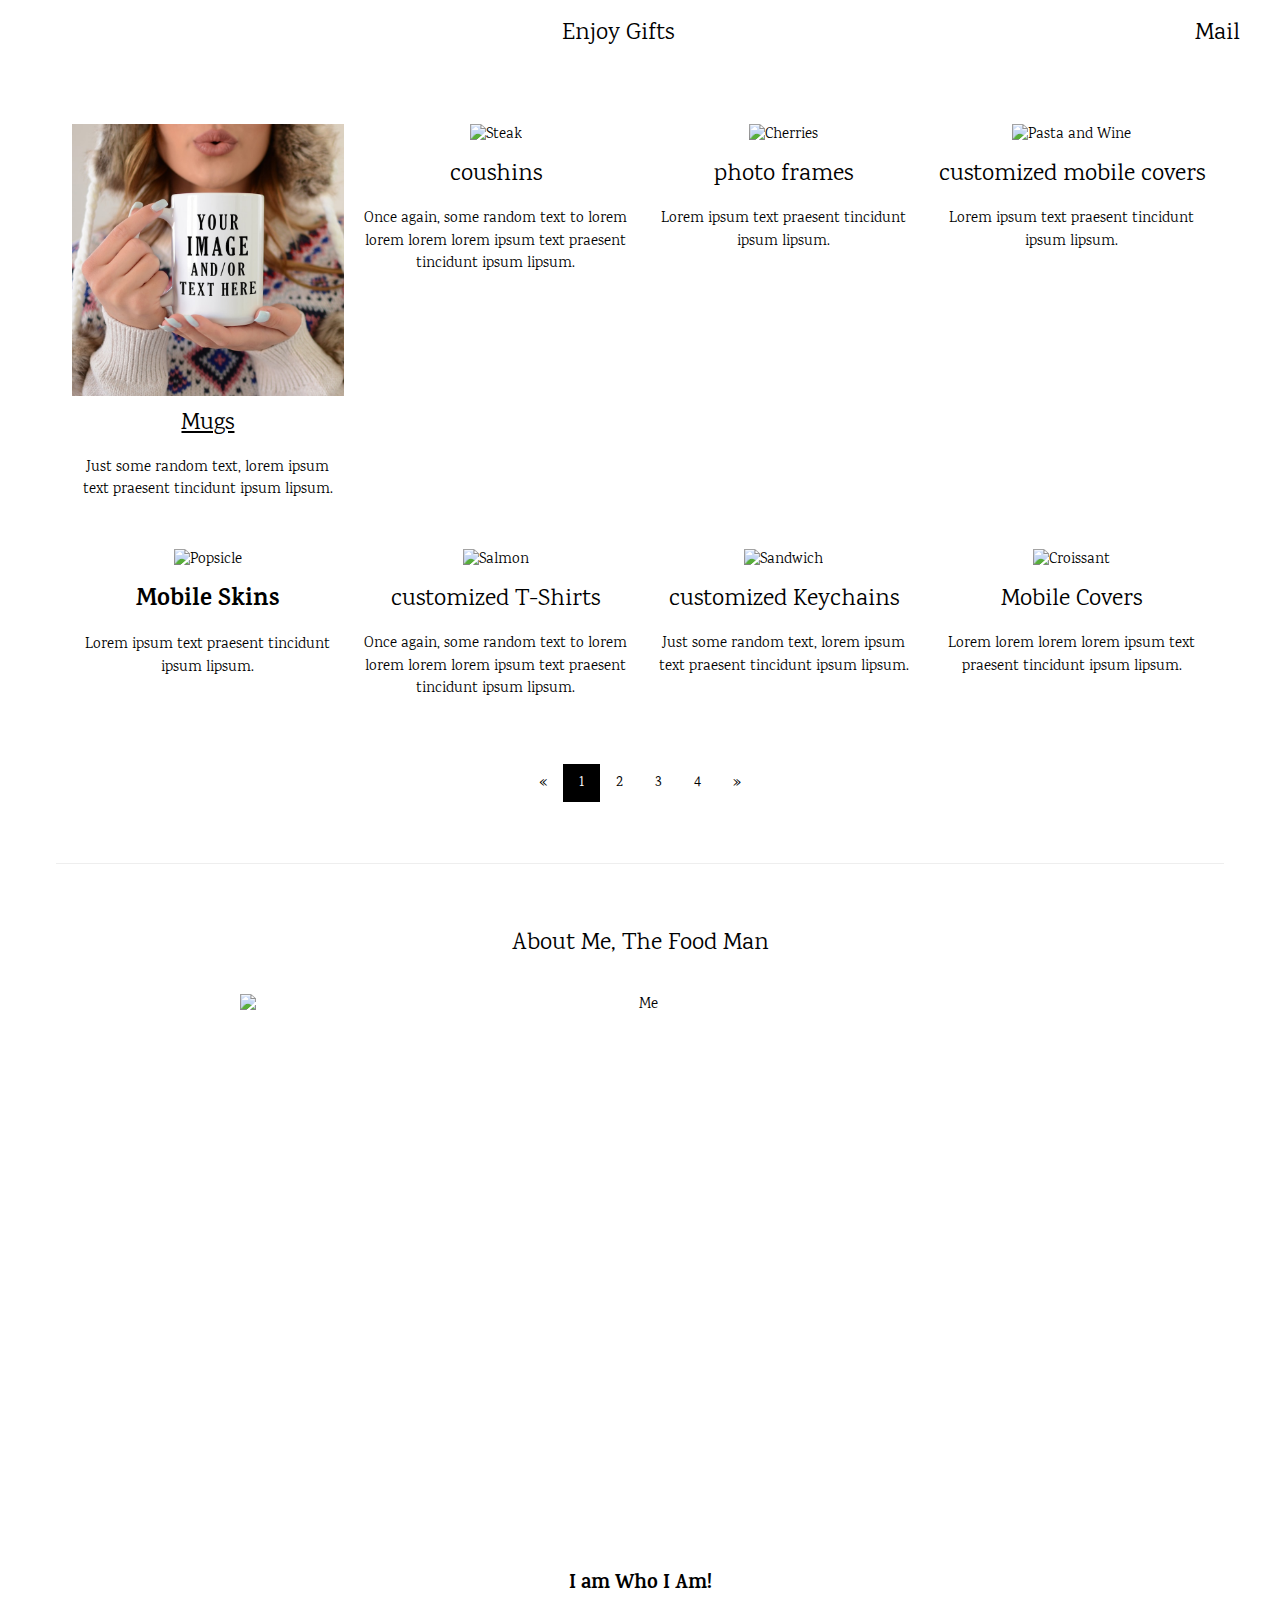
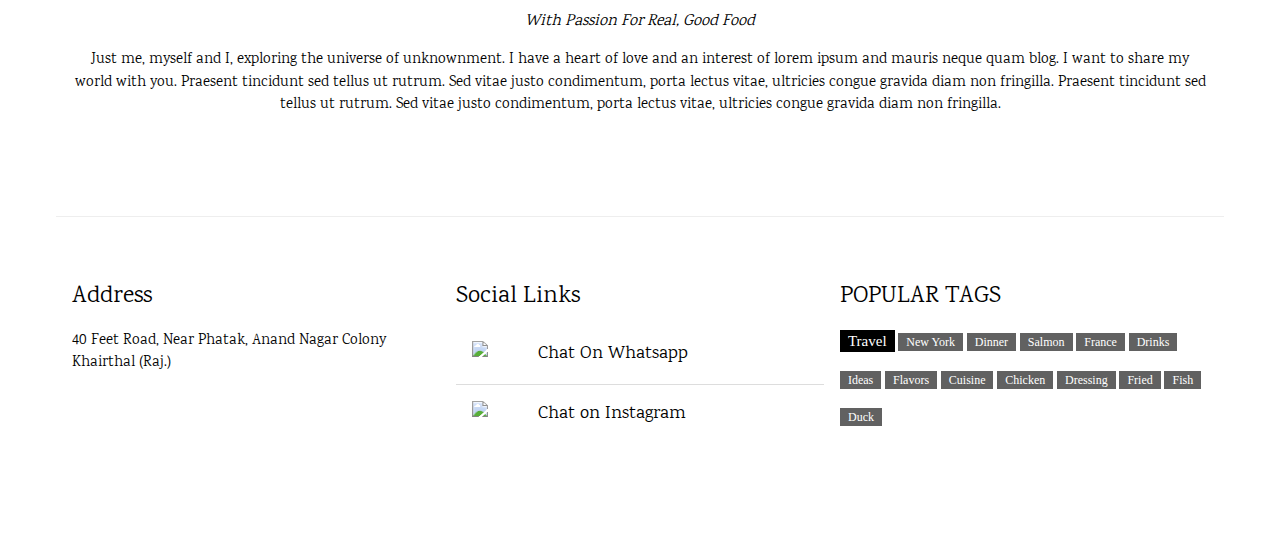
==== index.html @ 49693f20 "Add files via upload" ====
<!DOCTYPE html>
<html>
<head>
<title>W3.CSS Template</title>
<meta charset="UTF-8">
<meta name="viewport" content="width=device-width, initial-scale=1">
<link rel="stylesheet" href="https://www.w3schools.com/w3css/4/w3.css">
<link rel="stylesheet" href="https://fonts.googleapis.com/css?family=Karma">
<style>
body,h1,h2,h3,h4,h5,h6 {font-family: "Karma", sans-serif}
.w3-bar-block .w3-bar-item {padding:20px}
</style>
</head>
<body>
 

  

<!-- Top menu -->
<div class="w3-top">
  <div class="w3-white w3-xlarge" style="max-width:1200px;margin:auto">
    
    <div class="w3-right w3-padding-16">Mail</div>
    <div class="w3-center w3-padding-16">Enjoy Gifts</div>
  </div>
</div>
  
<!-- !PAGE CONTENT! -->
<div class="w3-main w3-content w3-padding" style="max-width:1200px;margin-top:100px">

  <!-- First Photo Grid-->
  <div class="w3-row-padding w3-padding-16 w3-center" id="food">
    <div class="w3-quarter">
      <img src="images/mugs.jpg" alt="Sandwich" style="width:100%">
      <a href="mugs.html"><h3>Mugs</h3></a>
      <p>Just some random text, lorem ipsum text praesent tincidunt ipsum lipsum.</p>
    </div>

    <div class="w3-quarter">
      <img src="https://th.bing.com/th/id/OIP.R3xfTSM1gsur1kCTOHmBCQHaHa?pid=ImgDet&rs=1" alt="Steak" style="width:100%">
      <h3>coushins</h3>
      <p>Once again, some random text to lorem lorem lorem lorem ipsum text praesent tincidunt ipsum lipsum.</p>
    </div>

    <div class="w3-quarter">
      <img src="https://www.yourprint.in/wp-content/uploads/2020/02/Outer_frame-1.jpg" alt="Cherries" style="width:100%">
      <h3>photo frames</h3>
      <p>Lorem ipsum text praesent tincidunt ipsum lipsum.</p>
     
    </div>

    <div class="w3-quarter">
      <img src="https://th.bing.com/th/id/R.eb24a495f933b31741fbdcdda2bbf577?rik=1jDiXSdTU5iBuw&riu=http%3a%2f%2ffriendsprintart.in%2fassets%2fimages%2fproduct%2fcustom-mobile-cover_0.jpg&ehk=94FnOpjl4LTyTYEZiIiGHknenc6qB6mzD3rZr90y77Q%3d&risl=&pid=ImgRaw&r=0" alt="Pasta and Wine" style="width:100%">
      <h3>customized mobile covers</h3>
      <p>Lorem ipsum text praesent tincidunt ipsum lipsum.</p>
    </div>

  </div>
  
  <!-- Second Photo Grid-->
  <div class="w3-row-padding w3-padding-16 w3-center">
    <div class="w3-quarter">
      <img src="https://www.theelocalstore.com/wp-content/uploads/2021/01/12-2048x2048.jpg" alt="Popsicle" style="width:100%">
      <h3><b>Mobile Skins</b></h3>
      <p>Lorem ipsum text praesent tincidunt ipsum lipsum.</p>
    </div>

    <div class="w3-quarter">
      <img src="https://th.bing.com/th/id/OIP.wzbNHN5yARSetHjk8KFMwgHaHa?pid=ImgDet&rs=1" alt="Salmon" style="width:100%">
      <h3>customized T-Shirts</h3>
      <p>Once again, some random text to lorem lorem lorem lorem ipsum text praesent tincidunt ipsum lipsum.</p>
    </div>


    <div class="w3-quarter">
      <img src="https://5.imimg.com/data5/YS/DK/MY-3525275/vhbkr-500x500.jpg" alt="Sandwich" style="width:100%">
      <h3>customized Keychains</h3>
      <p>Just some random text, lorem ipsum text praesent tincidunt ipsum lipsum.</p>
    </div>

    <div class="w3-quarter">
      <img src="" alt="Croissant" style="width:100%">
      <h3>Mobile Covers</h3>
      <p>Lorem lorem lorem lorem ipsum text praesent tincidunt ipsum lipsum.</p>
    </div>
  </div>

  <!-- Pagination -->
  <div class="w3-center w3-padding-32">
    <div class="w3-bar">
      <a href="#" class="w3-bar-item w3-button w3-hover-black">«</a>
      <a href="#" class="w3-bar-item w3-black w3-button">1</a>
      <a href="#" class="w3-bar-item w3-button w3-hover-black">2</a>
      <a href="#" class="w3-bar-item w3-button w3-hover-black">3</a>
      <a href="#" class="w3-bar-item w3-button w3-hover-black">4</a>
      <a href="#" class="w3-bar-item w3-button w3-hover-black">»</a>
    </div>
  </div>
  
  <hr id="about">

  <!-- About Section -->
  <div class="w3-container w3-padding-32 w3-center">  
    <h3>About Me, The Food Man</h3><br>
    <img src="https://th.bing.com/th/id/OIP.i91661ED6z51Sas0tbzaagHaE8?pid=ImgDet&rs=1" alt="Me" class="w3-image" style="display:block;margin:auto" width="800" height="533">
    <div class="w3-padding-32">
      <h4><b>I am Who I Am!</b></h4>
      <h6><i>With Passion For Real, Good Food</i></h6>
      <p>Just me, myself and I, exploring the universe of unknownment. I have a heart of love and an interest of lorem ipsum and mauris neque quam blog. I want to share my world with you. Praesent tincidunt sed tellus ut rutrum. Sed vitae justo condimentum, porta lectus vitae, ultricies congue gravida diam non fringilla. Praesent tincidunt sed tellus ut rutrum. Sed vitae justo condimentum, porta lectus vitae, ultricies congue gravida diam non fringilla.</p>
    </div>
  </div>
  <hr>
  
  <!-- Footer -->
  <footer class="w3-row-padding w3-padding-32">
    <div class="w3-third">
      <h3>Address</h3>
      <p>40 Feet Road, Near Phatak, Anand Nagar Colony Khairthal (Raj.) </p>

      <iframe height="100px" width="370px" src="https://www.google.com/maps/embed?pb=!1m18!1m12!1m3!1d3653782.4701065696!2d73.87811792459928!3d26.57965956694138!2m3!1f0!2f0!3f0!3m2!1i1024!2i768!4f13.1!3m3!1m2!1s0x396db6c02325aeeb%3A0x5397f1212a30f3b3!2sLucky%20Collections!5e0!3m2!1sen!2sin!4v1698584481435!5m2!1sen!2sin" width="600" height="450" style="border:0;" allowfullscreen="" loading="lazy" referrerpolicy="no-referrer-when-downgrade"></iframe>      
    </div>
  
    <div class="w3-third">
      <h3>Social Links</h3>
      <ul class="w3-ul w3-hoverable">
        <li class="w3-padding-16">
          <img src="https://th.bing.com/th/id/OIP.C7zNDr2ScrV2S3AFJY60eAHaHa?pid=ImgDet&rs=1" class="w3-left w3-margin-right" style="width:50px">
          <span mar class="w3-large">Chat On Whatsapp</span><br>
          
        </li>
        <li class="w3-padding-16 sociallinks">
          <img src="https://th.bing.com/th/id/OIP.jmue6n2QHBLdW5Mwa1cl8QHaHa?pid=ImgDet&rs=1" class="w3-left w3-margin-right sociallinks" style="width:50px">
          <span class="w3-large sociallinks">Chat on Instagram</span><br>
          
        </li> 
      </ul>
    </div>

    <div class="w3-third w3-serif">
      <h3>POPULAR TAGS</h3>
      <p>
        <span class="w3-tag w3-black w3-margin-bottom">Travel</span> <span class="w3-tag w3-dark-grey w3-small w3-margin-bottom">New York</span> <span class="w3-tag w3-dark-grey w3-small w3-margin-bottom">Dinner</span>
        <span class="w3-tag w3-dark-grey w3-small w3-margin-bottom">Salmon</span> <span class="w3-tag w3-dark-grey w3-small w3-margin-bottom">France</span> <span class="w3-tag w3-dark-grey w3-small w3-margin-bottom">Drinks</span>
        <span class="w3-tag w3-dark-grey w3-small w3-margin-bottom">Ideas</span> <span class="w3-tag w3-dark-grey w3-small w3-margin-bottom">Flavors</span> <span class="w3-tag w3-dark-grey w3-small w3-margin-bottom">Cuisine</span>
        <span class="w3-tag w3-dark-grey w3-small w3-margin-bottom">Chicken</span> <span class="w3-tag w3-dark-grey w3-small w3-margin-bottom">Dressing</span> <span class="w3-tag w3-dark-grey w3-small w3-margin-bottom">Fried</span>
        <span class="w3-tag w3-dark-grey w3-small w3-margin-bottom">Fish</span> <span class="w3-tag w3-dark-grey w3-small w3-margin-bottom">Duck</span>
      </p>
    </div>
  </footer>

<!-- End page content -->
</div>

<script>
// Script to open and close sidebar
function w3_open() {
  document.getElementById("mySidebar").style.display = "block";
}
 
function w3_close() {
  document.getElementById("mySidebar").style.display = "none";
}
</script>

</body>
</html>
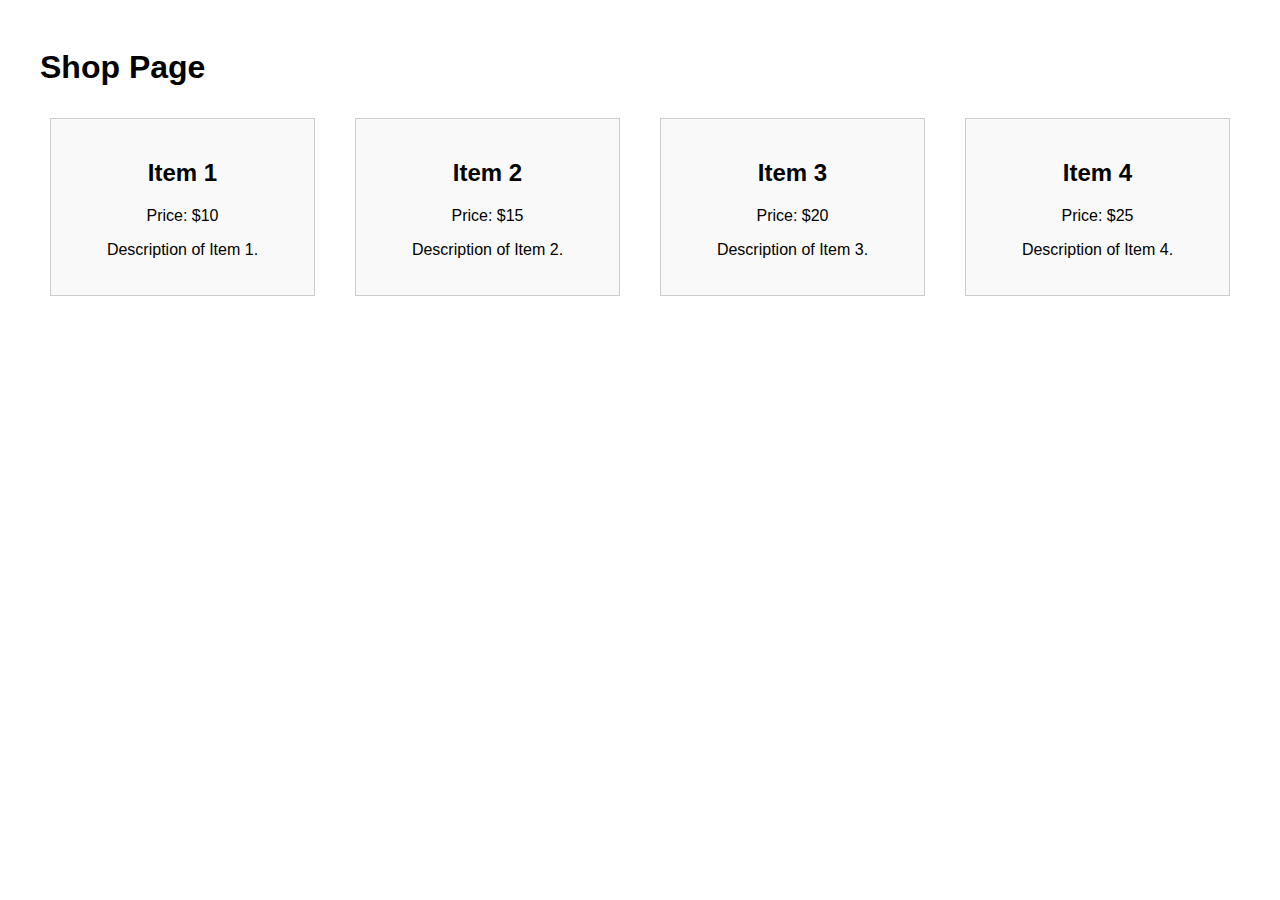
==== commit b39cb2c8: "Update index.html" ====
--- a/index.html
+++ b/index.html
@@ -1,166 +1,85 @@
 <!DOCTYPE html>
-<html>
+<html lang="en">
 <head>
-<title>W3.CSS Template</title>
-<meta charset="UTF-8">
-<meta name="viewport" content="width=device-width, initial-scale=1">
-<link rel="stylesheet" href="https://www.w3schools.com/w3css/4/w3.css">
-<link rel="stylesheet" href="https://fonts.googleapis.com/css?family=Karma">
-<style>
-body,h1,h2,h3,h4,h5,h6 {font-family: "Karma", sans-serif}
-.w3-bar-block .w3-bar-item {padding:20px}
-</style>
+    <meta charset="UTF-8">
+    <meta name="viewport" content="width=device-width, initial-scale=1.0">
+    <title>Shop Page</title>
+    <style>
+        body {
+            font-family: Arial, sans-serif;
+        }
+        
+        .container {
+            max-width: 1200px;
+            margin: 0 auto;
+            padding: 20px;
+        }
+
+        .row {
+            display: flex;
+            flex-wrap: wrap;
+            margin: -10px; /* Add negative margin to counteract padding on columns */
+        }
+
+        .col {
+            flex: 1;
+            padding: 10px;
+            box-sizing: border-box;
+            text-align: center;
+        }
+
+        .item {
+            border: 1px solid #ccc;
+            padding: 20px;
+            margin: 10px;
+            background-color: #f9f9f9;
+        }
+
+        @media (max-width: 767px) {
+            /* On mobile screens, display 2 items in a single row */
+            .col {
+                flex-basis: 50%;
+            }
+        }
+    </style>
 </head>
 <body>
- 
-
-  
-
-<!-- Top menu -->
-<div class="w3-top">
-  <div class="w3-white w3-xlarge" style="max-width:1200px;margin:auto">
-    
-    <div class="w3-right w3-padding-16">Mail</div>
-    <div class="w3-center w3-padding-16">Enjoy Gifts</div>
-  </div>
-</div>
-  
-<!-- !PAGE CONTENT! -->
-<div class="w3-main w3-content w3-padding" style="max-width:1200px;margin-top:100px">
-
-  <!-- First Photo Grid-->
-  <div class="w3-row-padding w3-padding-16 w3-center" id="food">
-    <div class="w3-quarter">
-      <img src="images/mugs.jpg" alt="Sandwich" style="width:100%">
-      <a href="mugs.html"><h3>Mugs</h3></a>
-      <p>Just some random text, lorem ipsum text praesent tincidunt ipsum lipsum.</p>
+    <div class="container">
+        <h1>Shop Page</h1>
+        <div class="row">
+            <div class="col">
+                <div class="item">
+                    <!-- Item 1 content -->
+                    <h2>Item 1</h2>
+                    <p>Price: $10</p>
+                    <p>Description of Item 1.</p>
+                </div>
+            </div>
+            <div class="col">
+                <div class="item">
+                    <!-- Item 2 content -->
+                    <h2>Item 2</h2>
+                    <p>Price: $15</p>
+                    <p>Description of Item 2.</p>
+                </div>
+            </div>
+            <div class="col">
+                <div class="item">
+                    <!-- Item 3 content -->
+                    <h2>Item 3</h2>
+                    <p>Price: $20</p>
+                    <p>Description of Item 3.</p>
+                </div>
+            </div>
+            <div class="col">
+                <div class="item">
+                    <!-- Item 4 content -->
+                    <h2>Item 4</h2>
+                    <p>Price: $25</p>
+                    <p>Description of Item 4.</p>
+                </div>
+            </div>
+        </div>
     </div>
-
-    <div class="w3-quarter">
-      <img src="https://th.bing.com/th/id/OIP.R3xfTSM1gsur1kCTOHmBCQHaHa?pid=ImgDet&rs=1" alt="Steak" style="width:100%">
-      <h3>coushins</h3>
-      <p>Once again, some random text to lorem lorem lorem lorem ipsum text praesent tincidunt ipsum lipsum.</p>
-    </div>
-
-    <div class="w3-quarter">
-      <img src="https://www.yourprint.in/wp-content/uploads/2020/02/Outer_frame-1.jpg" alt="Cherries" style="width:100%">
-      <h3>photo frames</h3>
-      <p>Lorem ipsum text praesent tincidunt ipsum lipsum.</p>
-     
-    </div>
-
-    <div class="w3-quarter">
-      <img src="https://th.bing.com/th/id/R.eb24a495f933b31741fbdcdda2bbf577?rik=1jDiXSdTU5iBuw&riu=http%3a%2f%2ffriendsprintart.in%2fassets%2fimages%2fproduct%2fcustom-mobile-cover_0.jpg&ehk=94FnOpjl4LTyTYEZiIiGHknenc6qB6mzD3rZr90y77Q%3d&risl=&pid=ImgRaw&r=0" alt="Pasta and Wine" style="width:100%">
-      <h3>customized mobile covers</h3>
-      <p>Lorem ipsum text praesent tincidunt ipsum lipsum.</p>
-    </div>
-
-  </div>
-  
-  <!-- Second Photo Grid-->
-  <div class="w3-row-padding w3-padding-16 w3-center">
-    <div class="w3-quarter">
-      <img src="https://www.theelocalstore.com/wp-content/uploads/2021/01/12-2048x2048.jpg" alt="Popsicle" style="width:100%">
-      <h3><b>Mobile Skins</b></h3>
-      <p>Lorem ipsum text praesent tincidunt ipsum lipsum.</p>
-    </div>
-
-    <div class="w3-quarter">
-      <img src="https://th.bing.com/th/id/OIP.wzbNHN5yARSetHjk8KFMwgHaHa?pid=ImgDet&rs=1" alt="Salmon" style="width:100%">
-      <h3>customized T-Shirts</h3>
-      <p>Once again, some random text to lorem lorem lorem lorem ipsum text praesent tincidunt ipsum lipsum.</p>
-    </div>
-
-
-    <div class="w3-quarter">
-      <img src="https://5.imimg.com/data5/YS/DK/MY-3525275/vhbkr-500x500.jpg" alt="Sandwich" style="width:100%">
-      <h3>customized Keychains</h3>
-      <p>Just some random text, lorem ipsum text praesent tincidunt ipsum lipsum.</p>
-    </div>
-
-    <div class="w3-quarter">
-      <img src="" alt="Croissant" style="width:100%">
-      <h3>Mobile Covers</h3>
-      <p>Lorem lorem lorem lorem ipsum text praesent tincidunt ipsum lipsum.</p>
-    </div>
-  </div>
-
-  <!-- Pagination -->
-  <div class="w3-center w3-padding-32">
-    <div class="w3-bar">
-      <a href="#" class="w3-bar-item w3-button w3-hover-black">«</a>
-      <a href="#" class="w3-bar-item w3-black w3-button">1</a>
-      <a href="#" class="w3-bar-item w3-button w3-hover-black">2</a>
-      <a href="#" class="w3-bar-item w3-button w3-hover-black">3</a>
-      <a href="#" class="w3-bar-item w3-button w3-hover-black">4</a>
-      <a href="#" class="w3-bar-item w3-button w3-hover-black">»</a>
-    </div>
-  </div>
-  
-  <hr id="about">
-
-  <!-- About Section -->
-  <div class="w3-container w3-padding-32 w3-center">  
-    <h3>About Me, The Food Man</h3><br>
-    <img src="https://th.bing.com/th/id/OIP.i91661ED6z51Sas0tbzaagHaE8?pid=ImgDet&rs=1" alt="Me" class="w3-image" style="display:block;margin:auto" width="800" height="533">
-    <div class="w3-padding-32">
-      <h4><b>I am Who I Am!</b></h4>
-      <h6><i>With Passion For Real, Good Food</i></h6>
-      <p>Just me, myself and I, exploring the universe of unknownment. I have a heart of love and an interest of lorem ipsum and mauris neque quam blog. I want to share my world with you. Praesent tincidunt sed tellus ut rutrum. Sed vitae justo condimentum, porta lectus vitae, ultricies congue gravida diam non fringilla. Praesent tincidunt sed tellus ut rutrum. Sed vitae justo condimentum, porta lectus vitae, ultricies congue gravida diam non fringilla.</p>
-    </div>
-  </div>
-  <hr>
-  
-  <!-- Footer -->
-  <footer class="w3-row-padding w3-padding-32">
-    <div class="w3-third">
-      <h3>Address</h3>
-      <p>40 Feet Road, Near Phatak, Anand Nagar Colony Khairthal (Raj.) </p>
-
-      <iframe height="100px" width="370px" src="https://www.google.com/maps/embed?pb=!1m18!1m12!1m3!1d3653782.4701065696!2d73.87811792459928!3d26.57965956694138!2m3!1f0!2f0!3f0!3m2!1i1024!2i768!4f13.1!3m3!1m2!1s0x396db6c02325aeeb%3A0x5397f1212a30f3b3!2sLucky%20Collections!5e0!3m2!1sen!2sin!4v1698584481435!5m2!1sen!2sin" width="600" height="450" style="border:0;" allowfullscreen="" loading="lazy" referrerpolicy="no-referrer-when-downgrade"></iframe>      
-    </div>
-  
-    <div class="w3-third">
-      <h3>Social Links</h3>
-      <ul class="w3-ul w3-hoverable">
-        <li class="w3-padding-16">
-          <img src="https://th.bing.com/th/id/OIP.C7zNDr2ScrV2S3AFJY60eAHaHa?pid=ImgDet&rs=1" class="w3-left w3-margin-right" style="width:50px">
-          <span mar class="w3-large">Chat On Whatsapp</span><br>
-          
-        </li>
-        <li class="w3-padding-16 sociallinks">
-          <img src="https://th.bing.com/th/id/OIP.jmue6n2QHBLdW5Mwa1cl8QHaHa?pid=ImgDet&rs=1" class="w3-left w3-margin-right sociallinks" style="width:50px">
-          <span class="w3-large sociallinks">Chat on Instagram</span><br>
-          
-        </li> 
-      </ul>
-    </div>
-
-    <div class="w3-third w3-serif">
-      <h3>POPULAR TAGS</h3>
-      <p>
-        <span class="w3-tag w3-black w3-margin-bottom">Travel</span> <span class="w3-tag w3-dark-grey w3-small w3-margin-bottom">New York</span> <span class="w3-tag w3-dark-grey w3-small w3-margin-bottom">Dinner</span>
-        <span class="w3-tag w3-dark-grey w3-small w3-margin-bottom">Salmon</span> <span class="w3-tag w3-dark-grey w3-small w3-margin-bottom">France</span> <span class="w3-tag w3-dark-grey w3-small w3-margin-bottom">Drinks</span>
-        <span class="w3-tag w3-dark-grey w3-small w3-margin-bottom">Ideas</span> <span class="w3-tag w3-dark-grey w3-small w3-margin-bottom">Flavors</span> <span class="w3-tag w3-dark-grey w3-small w3-margin-bottom">Cuisine</span>
-        <span class="w3-tag w3-dark-grey w3-small w3-margin-bottom">Chicken</span> <span class="w3-tag w3-dark-grey w3-small w3-margin-bottom">Dressing</span> <span class="w3-tag w3-dark-grey w3-small w3-margin-bottom">Fried</span>
-        <span class="w3-tag w3-dark-grey w3-small w3-margin-bottom">Fish</span> <span class="w3-tag w3-dark-grey w3-small w3-margin-bottom">Duck</span>
-      </p>
-    </div>
-  </footer>
-
-<!-- End page content -->
-</div>
-
-<script>
-// Script to open and close sidebar
-function w3_open() {
-  document.getElementById("mySidebar").style.display = "block";
-}
- 
-function w3_close() {
-  document.getElementById("mySidebar").style.display = "none";
-}
-</script>
-
 </body>
 </html>
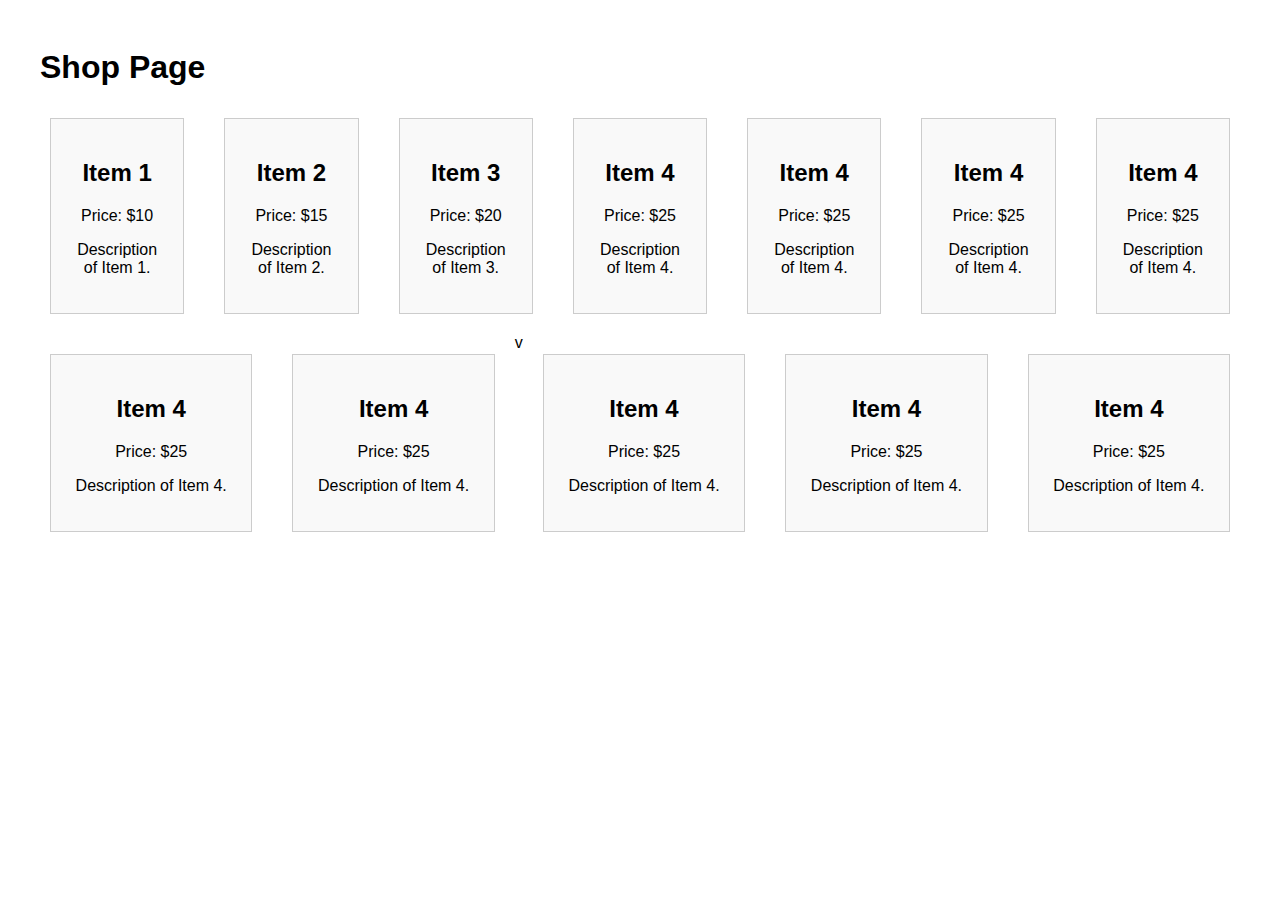
==== commit a76bb985: "Update index.html" ====
--- a/index.html
+++ b/index.html
@@ -79,6 +79,71 @@
                     <p>Description of Item 4.</p>
                 </div>
             </div>
+            <div class="col">
+                <div class="item">
+                    <!-- Item 4 content -->
+                    <h2>Item 4</h2>
+                    <p>Price: $25</p>
+                    <p>Description of Item 4.</p>
+                </div>
+            </div>
+            <div class="col">
+                <div class="item">
+                    <!-- Item 4 content -->
+                    <h2>Item 4</h2>
+                    <p>Price: $25</p>
+                    <p>Description of Item 4.</p>
+                </div>
+            </div>
+            <div class="col">
+                <div class="item">
+                    <!-- Item 4 content -->
+                    <h2>Item 4</h2>
+                    <p>Price: $25</p>
+                    <p>Description of Item 4.</p>
+                </div>
+            </div>
+            <div class="col">
+                <div class="item">
+                    <!-- Item 4 content -->
+                    <h2>Item 4</h2>
+                    <p>Price: $25</p>
+                    <p>Description of Item 4.</p>
+                </div>
+            </div>
+            <div class="col">
+                <div class="item">
+                    <!-- Item 4 content -->
+                    <h2>Item 4</h2>
+                    <p>Price: $25</p>
+                    <p>Description of Item 4.</p>
+                </div>
+            </div>
+            v
+            <div class="col">
+                <div class="item">
+                    <!-- Item 4 content -->
+                    <h2>Item 4</h2>
+                    <p>Price: $25</p>
+                    <p>Description of Item 4.</p>
+                </div>
+            </div>
+            <div class="col">
+                <div class="item">
+                    <!-- Item 4 content -->
+                    <h2>Item 4</h2>
+                    <p>Price: $25</p>
+                    <p>Description of Item 4.</p>
+                </div>
+            </div>
+            <div class="col">
+                <div class="item">
+                    <!-- Item 4 content -->
+                    <h2>Item 4</h2>
+                    <p>Price: $25</p>
+                    <p>Description of Item 4.</p>
+                </div>
+            </div>
         </div>
     </div>
 </body>
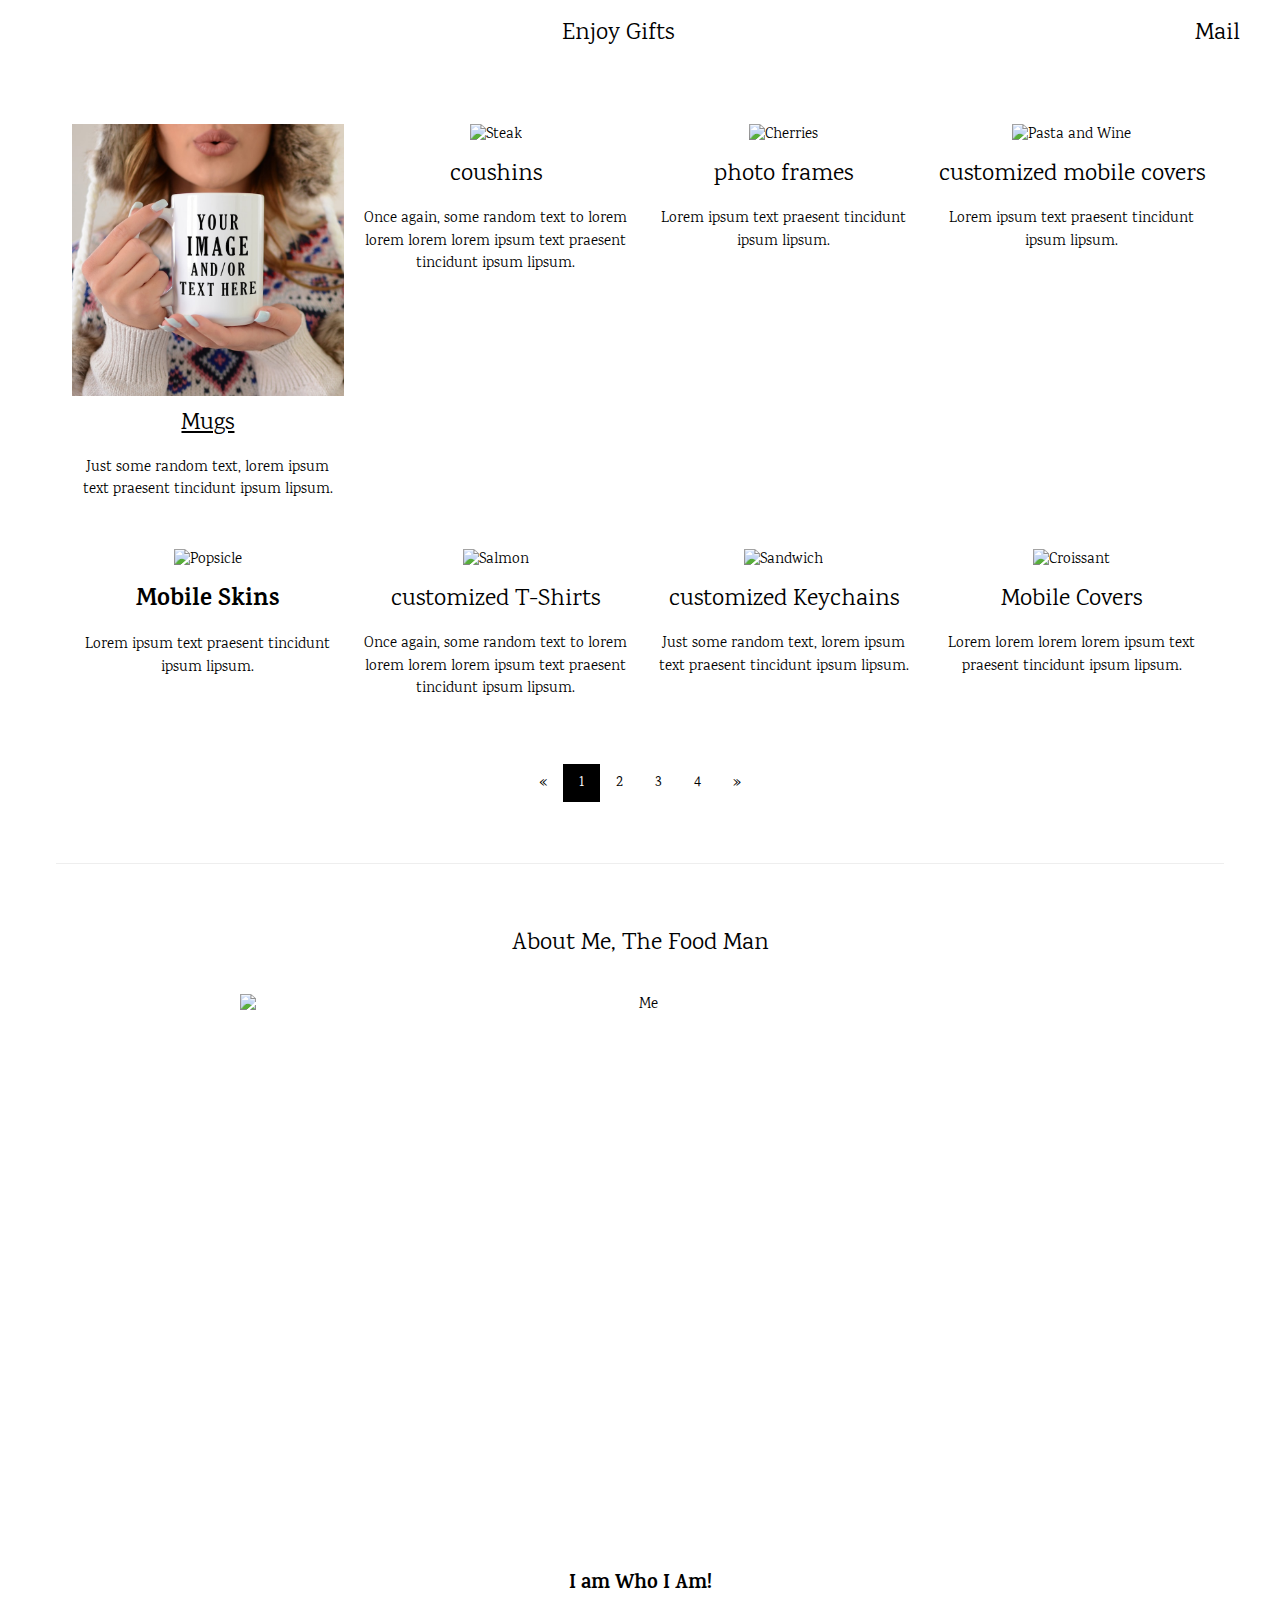
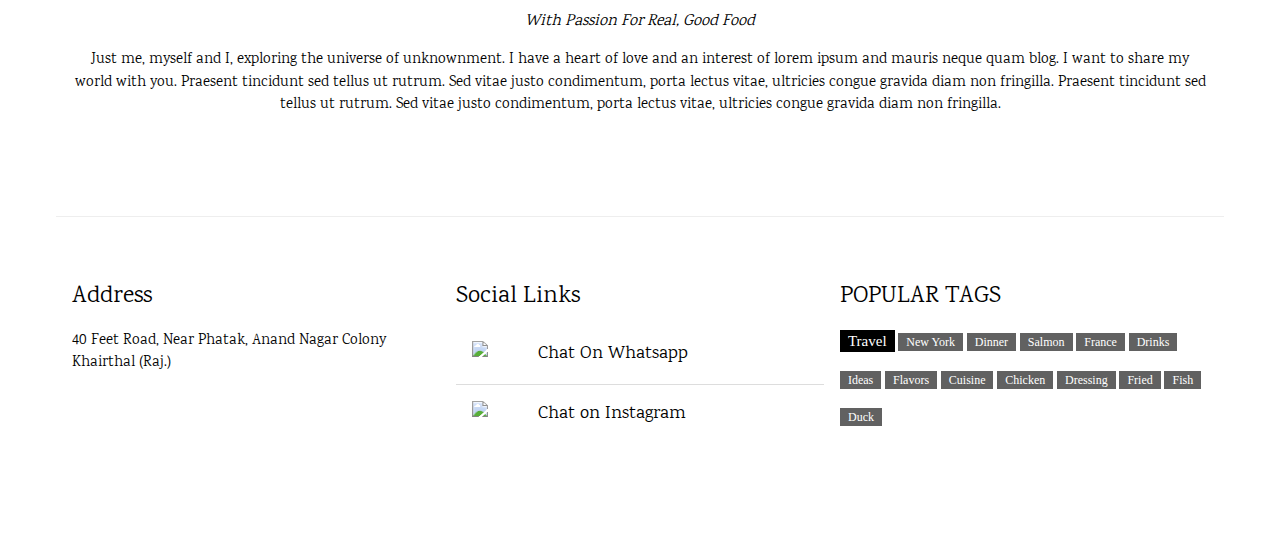
==== commit 2e0ad119: "Update index.html" ====
--- a/index.html
+++ b/index.html
@@ -1,150 +1,174 @@
 <!DOCTYPE html>
-<html lang="en">
+<html>
 <head>
-    <meta charset="UTF-8">
-    <meta name="viewport" content="width=device-width, initial-scale=1.0">
-    <title>Shop Page</title>
-    <style>
-        body {
-            font-family: Arial, sans-serif;
-        }
-        
-        .container {
-            max-width: 1200px;
-            margin: 0 auto;
-            padding: 20px;
-        }
+<title>W3.CSS Template</title>
+<meta charset="UTF-8">
+<meta name="viewport" content="width=device-width, initial-scale=1">
+<link rel="stylesheet" href="https://www.w3schools.com/w3css/4/w3.css">
+<link rel="stylesheet" href="https://fonts.googleapis.com/css?family=Karma">
+<style>
+body,h1,h2,h3,h4,h5,h6 {font-family: "Karma", sans-serif}
+.w3-bar-block .w3-bar-item {padding:20px}
 
-        .row {
-            display: flex;
-            flex-wrap: wrap;
-            margin: -10px; /* Add negative margin to counteract padding on columns */
-        }
-
-        .col {
-            flex: 1;
-            padding: 10px;
-            box-sizing: border-box;
-            text-align: center;
-        }
-
-        .item {
-            border: 1px solid #ccc;
-            padding: 20px;
-            margin: 10px;
-            background-color: #f9f9f9;
-        }
-
-        @media (max-width: 767px) {
+@media (max-width: 767px) {
             /* On mobile screens, display 2 items in a single row */
-            .col {
+            .catt {
                 flex-basis: 50%;
             }
         }
-    </style>
+
+</style>
 </head>
 <body>
-    <div class="container">
-        <h1>Shop Page</h1>
-        <div class="row">
-            <div class="col">
-                <div class="item">
-                    <!-- Item 1 content -->
-                    <h2>Item 1</h2>
-                    <p>Price: $10</p>
-                    <p>Description of Item 1.</p>
-                </div>
-            </div>
-            <div class="col">
-                <div class="item">
-                    <!-- Item 2 content -->
-                    <h2>Item 2</h2>
-                    <p>Price: $15</p>
-                    <p>Description of Item 2.</p>
-                </div>
-            </div>
-            <div class="col">
-                <div class="item">
-                    <!-- Item 3 content -->
-                    <h2>Item 3</h2>
-                    <p>Price: $20</p>
-                    <p>Description of Item 3.</p>
-                </div>
-            </div>
-            <div class="col">
-                <div class="item">
-                    <!-- Item 4 content -->
-                    <h2>Item 4</h2>
-                    <p>Price: $25</p>
-                    <p>Description of Item 4.</p>
-                </div>
-            </div>
-            <div class="col">
-                <div class="item">
-                    <!-- Item 4 content -->
-                    <h2>Item 4</h2>
-                    <p>Price: $25</p>
-                    <p>Description of Item 4.</p>
-                </div>
-            </div>
-            <div class="col">
-                <div class="item">
-                    <!-- Item 4 content -->
-                    <h2>Item 4</h2>
-                    <p>Price: $25</p>
-                    <p>Description of Item 4.</p>
-                </div>
-            </div>
-            <div class="col">
-                <div class="item">
-                    <!-- Item 4 content -->
-                    <h2>Item 4</h2>
-                    <p>Price: $25</p>
-                    <p>Description of Item 4.</p>
-                </div>
-            </div>
-            <div class="col">
-                <div class="item">
-                    <!-- Item 4 content -->
-                    <h2>Item 4</h2>
-                    <p>Price: $25</p>
-                    <p>Description of Item 4.</p>
-                </div>
-            </div>
-            <div class="col">
-                <div class="item">
-                    <!-- Item 4 content -->
-                    <h2>Item 4</h2>
-                    <p>Price: $25</p>
-                    <p>Description of Item 4.</p>
-                </div>
-            </div>
-            v
-            <div class="col">
-                <div class="item">
-                    <!-- Item 4 content -->
-                    <h2>Item 4</h2>
-                    <p>Price: $25</p>
-                    <p>Description of Item 4.</p>
-                </div>
-            </div>
-            <div class="col">
-                <div class="item">
-                    <!-- Item 4 content -->
-                    <h2>Item 4</h2>
-                    <p>Price: $25</p>
-                    <p>Description of Item 4.</p>
-                </div>
-            </div>
-            <div class="col">
-                <div class="item">
-                    <!-- Item 4 content -->
-                    <h2>Item 4</h2>
-                    <p>Price: $25</p>
-                    <p>Description of Item 4.</p>
-                </div>
-            </div>
-        </div>
+ 
+
+  
+
+<!-- Top menu -->
+<div class="w3-top">
+  <div class="w3-white w3-xlarge" style="max-width:1200px;margin:auto">
+    
+    <div class="w3-right w3-padding-16">Mail</div>
+    <div class="w3-center w3-padding-16">Enjoy Gifts</div>
+  </div>
+</div>
+  
+<!-- !PAGE CONTENT! -->
+<div class="w3-main w3-content w3-padding" style="max-width:1200px;margin-top:100px">
+
+  <!-- First Photo Grid-->
+  <div class="w3-row-padding w3-padding-16 w3-center" id="food">
+    <div class="w3-quarter">
+      <img src="images/mugs.jpg" alt="Sandwich" style="width:100%">
+      <a href="mugs.html"><h3>Mugs</h3></a>
+      <p>Just some random text, lorem ipsum text praesent tincidunt ipsum lipsum.</p>
     </div>
+
+    <div class="w3-quarter">
+      <img src="https://th.bing.com/th/id/OIP.R3xfTSM1gsur1kCTOHmBCQHaHa?pid=ImgDet&rs=1" alt="Steak" style="width:100%">
+      <h3>coushins</h3>
+      <p>Once again, some random text to lorem lorem lorem lorem ipsum text praesent tincidunt ipsum lipsum.</p>
+    </div>
+
+    <div class="w3-quarter catt">
+      <img src="https://www.yourprint.in/wp-content/uploads/2020/02/Outer_frame-1.jpg" alt="Cherries" style="width:100%">
+      <h3>photo frames</h3>
+      <p>Lorem ipsum text praesent tincidunt ipsum lipsum.</p>
+     
+    </div>
+
+    <div class="w3-quarter">
+      <img src="https://th.bing.com/th/id/R.eb24a495f933b31741fbdcdda2bbf577?rik=1jDiXSdTU5iBuw&riu=http%3a%2f%2ffriendsprintart.in%2fassets%2fimages%2fproduct%2fcustom-mobile-cover_0.jpg&ehk=94FnOpjl4LTyTYEZiIiGHknenc6qB6mzD3rZr90y77Q%3d&risl=&pid=ImgRaw&r=0" alt="Pasta and Wine" style="width:100%">
+      <h3>customized mobile covers</h3>
+      <p>Lorem ipsum text praesent tincidunt ipsum lipsum.</p>
+    </div>
+
+  </div>
+  
+  <!-- Second Photo Grid-->
+  <div class="w3-row-padding w3-padding-16 w3-center">
+    <div class="w3-quarter">
+      <img src="https://www.theelocalstore.com/wp-content/uploads/2021/01/12-2048x2048.jpg" alt="Popsicle" style="width:100%">
+      <h3><b>Mobile Skins</b></h3>
+      <p>Lorem ipsum text praesent tincidunt ipsum lipsum.</p>
+    </div>
+
+    <div class="w3-quarter">
+      <img src="https://th.bing.com/th/id/OIP.wzbNHN5yARSetHjk8KFMwgHaHa?pid=ImgDet&rs=1" alt="Salmon" style="width:100%">
+      <h3>customized T-Shirts</h3>
+      <p>Once again, some random text to lorem lorem lorem lorem ipsum text praesent tincidunt ipsum lipsum.</p>
+    </div>
+
+
+    <div class="w3-quarter">
+      <img src="https://5.imimg.com/data5/YS/DK/MY-3525275/vhbkr-500x500.jpg" alt="Sandwich" style="width:100%">
+      <h3>customized Keychains</h3>
+      <p>Just some random text, lorem ipsum text praesent tincidunt ipsum lipsum.</p>
+    </div>
+
+    <div class="w3-quarter">
+      <img src="" alt="Croissant" style="width:100%">
+      <h3>Mobile Covers</h3>
+      <p>Lorem lorem lorem lorem ipsum text praesent tincidunt ipsum lipsum.</p>
+    </div>
+  </div>
+
+  <!-- Pagination -->
+  <div class="w3-center w3-padding-32">
+    <div class="w3-bar">
+      <a href="#" class="w3-bar-item w3-button w3-hover-black">«</a>
+      <a href="#" class="w3-bar-item w3-black w3-button">1</a>
+      <a href="#" class="w3-bar-item w3-button w3-hover-black">2</a>
+      <a href="#" class="w3-bar-item w3-button w3-hover-black">3</a>
+      <a href="#" class="w3-bar-item w3-button w3-hover-black">4</a>
+      <a href="#" class="w3-bar-item w3-button w3-hover-black">»</a>
+    </div>
+  </div>
+  
+  <hr id="about">
+
+  <!-- About Section -->
+  <div class="w3-container w3-padding-32 w3-center">  
+    <h3>About Me, The Food Man</h3><br>
+    <img src="https://th.bing.com/th/id/OIP.i91661ED6z51Sas0tbzaagHaE8?pid=ImgDet&rs=1" alt="Me" class="w3-image" style="display:block;margin:auto" width="800" height="533">
+    <div class="w3-padding-32">
+      <h4><b>I am Who I Am!</b></h4>
+      <h6><i>With Passion For Real, Good Food</i></h6>
+      <p>Just me, myself and I, exploring the universe of unknownment. I have a heart of love and an interest of lorem ipsum and mauris neque quam blog. I want to share my world with you. Praesent tincidunt sed tellus ut rutrum. Sed vitae justo condimentum, porta lectus vitae, ultricies congue gravida diam non fringilla. Praesent tincidunt sed tellus ut rutrum. Sed vitae justo condimentum, porta lectus vitae, ultricies congue gravida diam non fringilla.</p>
+    </div>
+  </div>
+  <hr>
+  
+  <!-- Footer -->
+  <footer class="w3-row-padding w3-padding-32">
+    <div class="w3-third">
+      <h3>Address</h3>
+      <p>40 Feet Road, Near Phatak, Anand Nagar Colony Khairthal (Raj.) </p>
+
+      <iframe height="100px" width="370px" src="https://www.google.com/maps/embed?pb=!1m18!1m12!1m3!1d3653782.4701065696!2d73.87811792459928!3d26.57965956694138!2m3!1f0!2f0!3f0!3m2!1i1024!2i768!4f13.1!3m3!1m2!1s0x396db6c02325aeeb%3A0x5397f1212a30f3b3!2sLucky%20Collections!5e0!3m2!1sen!2sin!4v1698584481435!5m2!1sen!2sin" width="600" height="450" style="border:0;" allowfullscreen="" loading="lazy" referrerpolicy="no-referrer-when-downgrade"></iframe>      
+    </div>
+  
+    <div class="w3-third">
+      <h3>Social Links</h3>
+      <ul class="w3-ul w3-hoverable">
+        <li class="w3-padding-16">
+          <img src="https://th.bing.com/th/id/OIP.C7zNDr2ScrV2S3AFJY60eAHaHa?pid=ImgDet&rs=1" class="w3-left w3-margin-right" style="width:50px">
+          <span mar class="w3-large">Chat On Whatsapp</span><br>
+          
+        </li>
+        <li class="w3-padding-16 sociallinks">
+          <img src="https://th.bing.com/th/id/OIP.jmue6n2QHBLdW5Mwa1cl8QHaHa?pid=ImgDet&rs=1" class="w3-left w3-margin-right sociallinks" style="width:50px">
+          <span class="w3-large sociallinks">Chat on Instagram</span><br>
+          
+        </li> 
+      </ul>
+    </div>
+
+    <div class="w3-third w3-serif">
+      <h3>POPULAR TAGS</h3>
+      <p>
+        <span class="w3-tag w3-black w3-margin-bottom">Travel</span> <span class="w3-tag w3-dark-grey w3-small w3-margin-bottom">New York</span> <span class="w3-tag w3-dark-grey w3-small w3-margin-bottom">Dinner</span>
+        <span class="w3-tag w3-dark-grey w3-small w3-margin-bottom">Salmon</span> <span class="w3-tag w3-dark-grey w3-small w3-margin-bottom">France</span> <span class="w3-tag w3-dark-grey w3-small w3-margin-bottom">Drinks</span>
+        <span class="w3-tag w3-dark-grey w3-small w3-margin-bottom">Ideas</span> <span class="w3-tag w3-dark-grey w3-small w3-margin-bottom">Flavors</span> <span class="w3-tag w3-dark-grey w3-small w3-margin-bottom">Cuisine</span>
+        <span class="w3-tag w3-dark-grey w3-small w3-margin-bottom">Chicken</span> <span class="w3-tag w3-dark-grey w3-small w3-margin-bottom">Dressing</span> <span class="w3-tag w3-dark-grey w3-small w3-margin-bottom">Fried</span>
+        <span class="w3-tag w3-dark-grey w3-small w3-margin-bottom">Fish</span> <span class="w3-tag w3-dark-grey w3-small w3-margin-bottom">Duck</span>
+      </p>
+    </div>
+  </footer>
+
+<!-- End page content -->
+</div>
+
+<script>
+// Script to open and close sidebar
+function w3_open() {
+  document.getElementById("mySidebar").style.display = "block";
+}
+ 
+function w3_close() {
+  document.getElementById("mySidebar").style.display = "none";
+}
+</script>
+
 </body>
 </html>
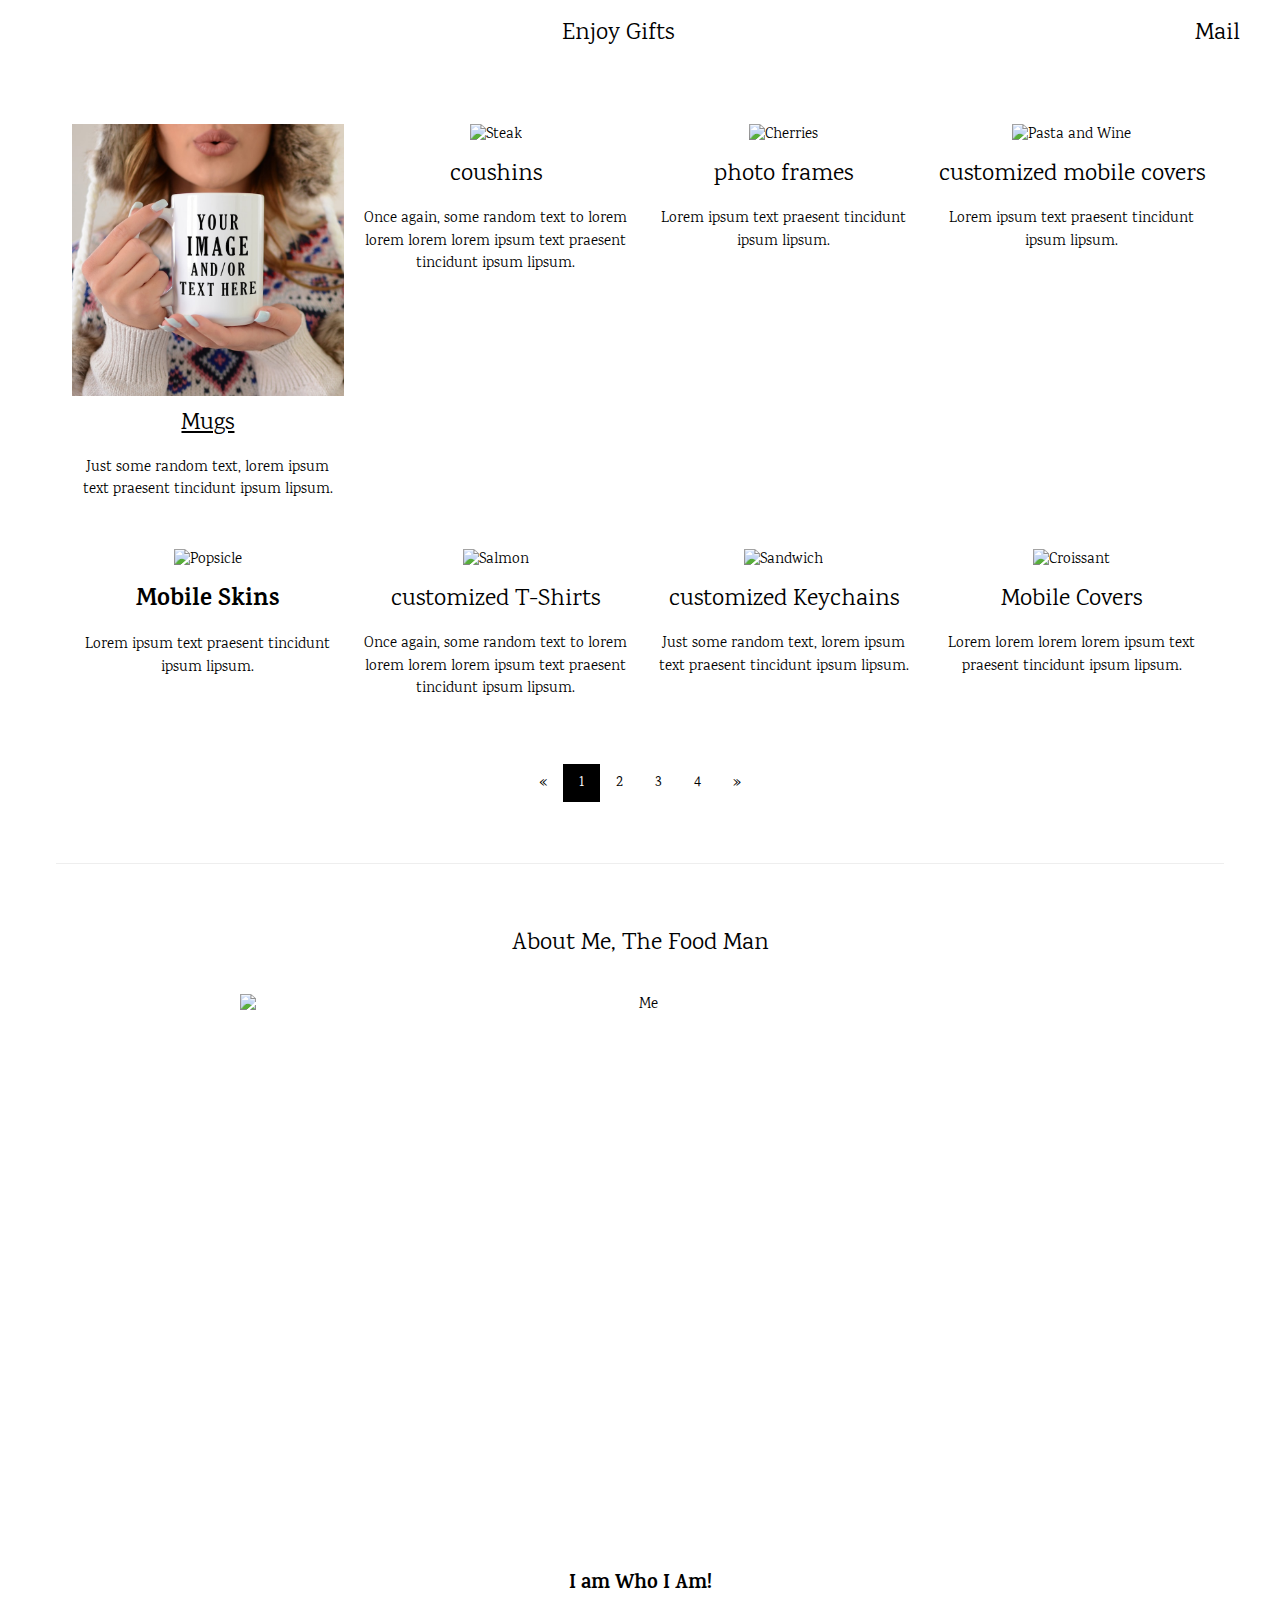
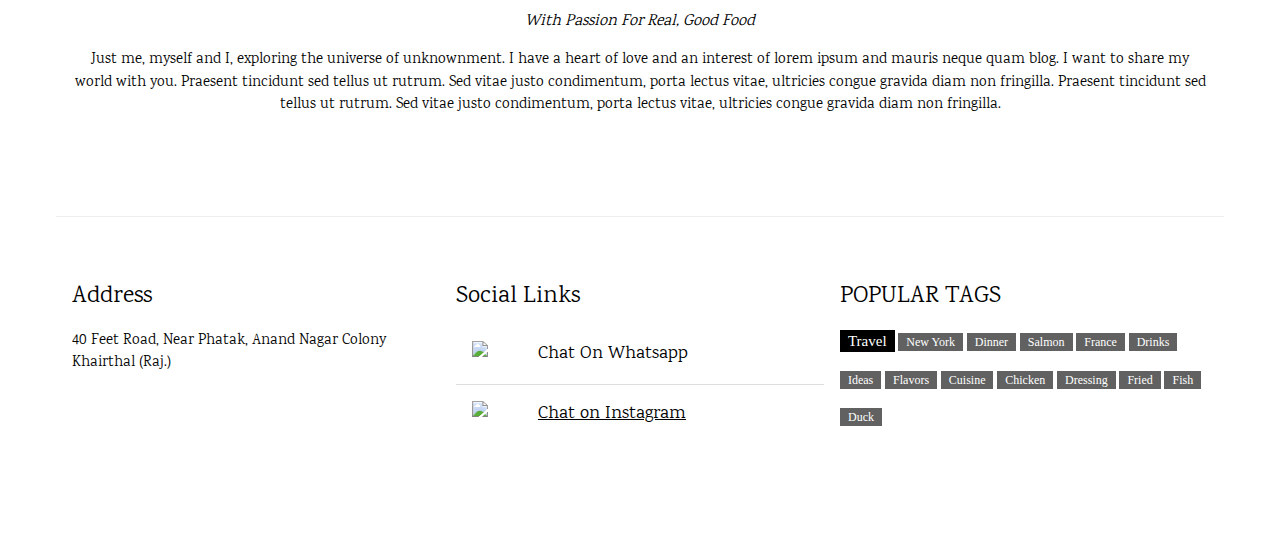
==== commit 067b8a44: "Update index.html" ====
--- a/index.html
+++ b/index.html
@@ -1,7 +1,7 @@
 <!DOCTYPE html>
 <html>
 <head>
-<title>W3.CSS Template</title>
+<title>EnjoyGifts</title>
 <meta charset="UTF-8">
 <meta name="viewport" content="width=device-width, initial-scale=1">
 <link rel="stylesheet" href="https://www.w3schools.com/w3css/4/w3.css">
@@ -38,13 +38,13 @@
 
   <!-- First Photo Grid-->
   <div class="w3-row-padding w3-padding-16 w3-center" id="food">
-    <div class="w3-quarter">
+    <div class="w3-quarter catt">
       <img src="images/mugs.jpg" alt="Sandwich" style="width:100%">
       <a href="mugs.html"><h3>Mugs</h3></a>
       <p>Just some random text, lorem ipsum text praesent tincidunt ipsum lipsum.</p>
     </div>
 
-    <div class="w3-quarter">
+    <div class="w3-quarter catt">
       <img src="https://th.bing.com/th/id/OIP.R3xfTSM1gsur1kCTOHmBCQHaHa?pid=ImgDet&rs=1" alt="Steak" style="width:100%">
       <h3>coushins</h3>
       <p>Once again, some random text to lorem lorem lorem lorem ipsum text praesent tincidunt ipsum lipsum.</p>
@@ -57,7 +57,7 @@
      
     </div>
 
-    <div class="w3-quarter">
+    <div class="w3-quarter catt">
       <img src="https://th.bing.com/th/id/R.eb24a495f933b31741fbdcdda2bbf577?rik=1jDiXSdTU5iBuw&riu=http%3a%2f%2ffriendsprintart.in%2fassets%2fimages%2fproduct%2fcustom-mobile-cover_0.jpg&ehk=94FnOpjl4LTyTYEZiIiGHknenc6qB6mzD3rZr90y77Q%3d&risl=&pid=ImgRaw&r=0" alt="Pasta and Wine" style="width:100%">
       <h3>customized mobile covers</h3>
       <p>Lorem ipsum text praesent tincidunt ipsum lipsum.</p>
@@ -67,26 +67,26 @@
   
   <!-- Second Photo Grid-->
   <div class="w3-row-padding w3-padding-16 w3-center">
-    <div class="w3-quarter">
+    <div class="w3-quarter catt">
       <img src="https://www.theelocalstore.com/wp-content/uploads/2021/01/12-2048x2048.jpg" alt="Popsicle" style="width:100%">
       <h3><b>Mobile Skins</b></h3>
       <p>Lorem ipsum text praesent tincidunt ipsum lipsum.</p>
     </div>
 
-    <div class="w3-quarter">
+    <div class="w3-quarter catt">
       <img src="https://th.bing.com/th/id/OIP.wzbNHN5yARSetHjk8KFMwgHaHa?pid=ImgDet&rs=1" alt="Salmon" style="width:100%">
       <h3>customized T-Shirts</h3>
       <p>Once again, some random text to lorem lorem lorem lorem ipsum text praesent tincidunt ipsum lipsum.</p>
     </div>
 
 
-    <div class="w3-quarter">
+    <div class="w3-quarter catt">
       <img src="https://5.imimg.com/data5/YS/DK/MY-3525275/vhbkr-500x500.jpg" alt="Sandwich" style="width:100%">
       <h3>customized Keychains</h3>
       <p>Just some random text, lorem ipsum text praesent tincidunt ipsum lipsum.</p>
     </div>
 
-    <div class="w3-quarter">
+    <div class="w3-quarter catt">
       <img src="" alt="Croissant" style="width:100%">
       <h3>Mobile Covers</h3>
       <p>Lorem lorem lorem lorem ipsum text praesent tincidunt ipsum lipsum.</p>
@@ -137,8 +137,8 @@
           
         </li>
         <li class="w3-padding-16 sociallinks">
-          <img src="https://th.bing.com/th/id/OIP.jmue6n2QHBLdW5Mwa1cl8QHaHa?pid=ImgDet&rs=1" class="w3-left w3-margin-right sociallinks" style="width:50px">
-          <span class="w3-large sociallinks">Chat on Instagram</span><br>
+          <a href="www.instagram.com"><img src="https://th.bing.com/th/id/OIP.jmue6n2QHBLdW5Mwa1cl8QHaHa?pid=ImgDet&rs=1" class="w3-left w3-margin-right sociallinks" style="width:50px">
+          <span class="w3-large sociallinks">Chat on Instagram</span></a><br>
           
         </li> 
       </ul>
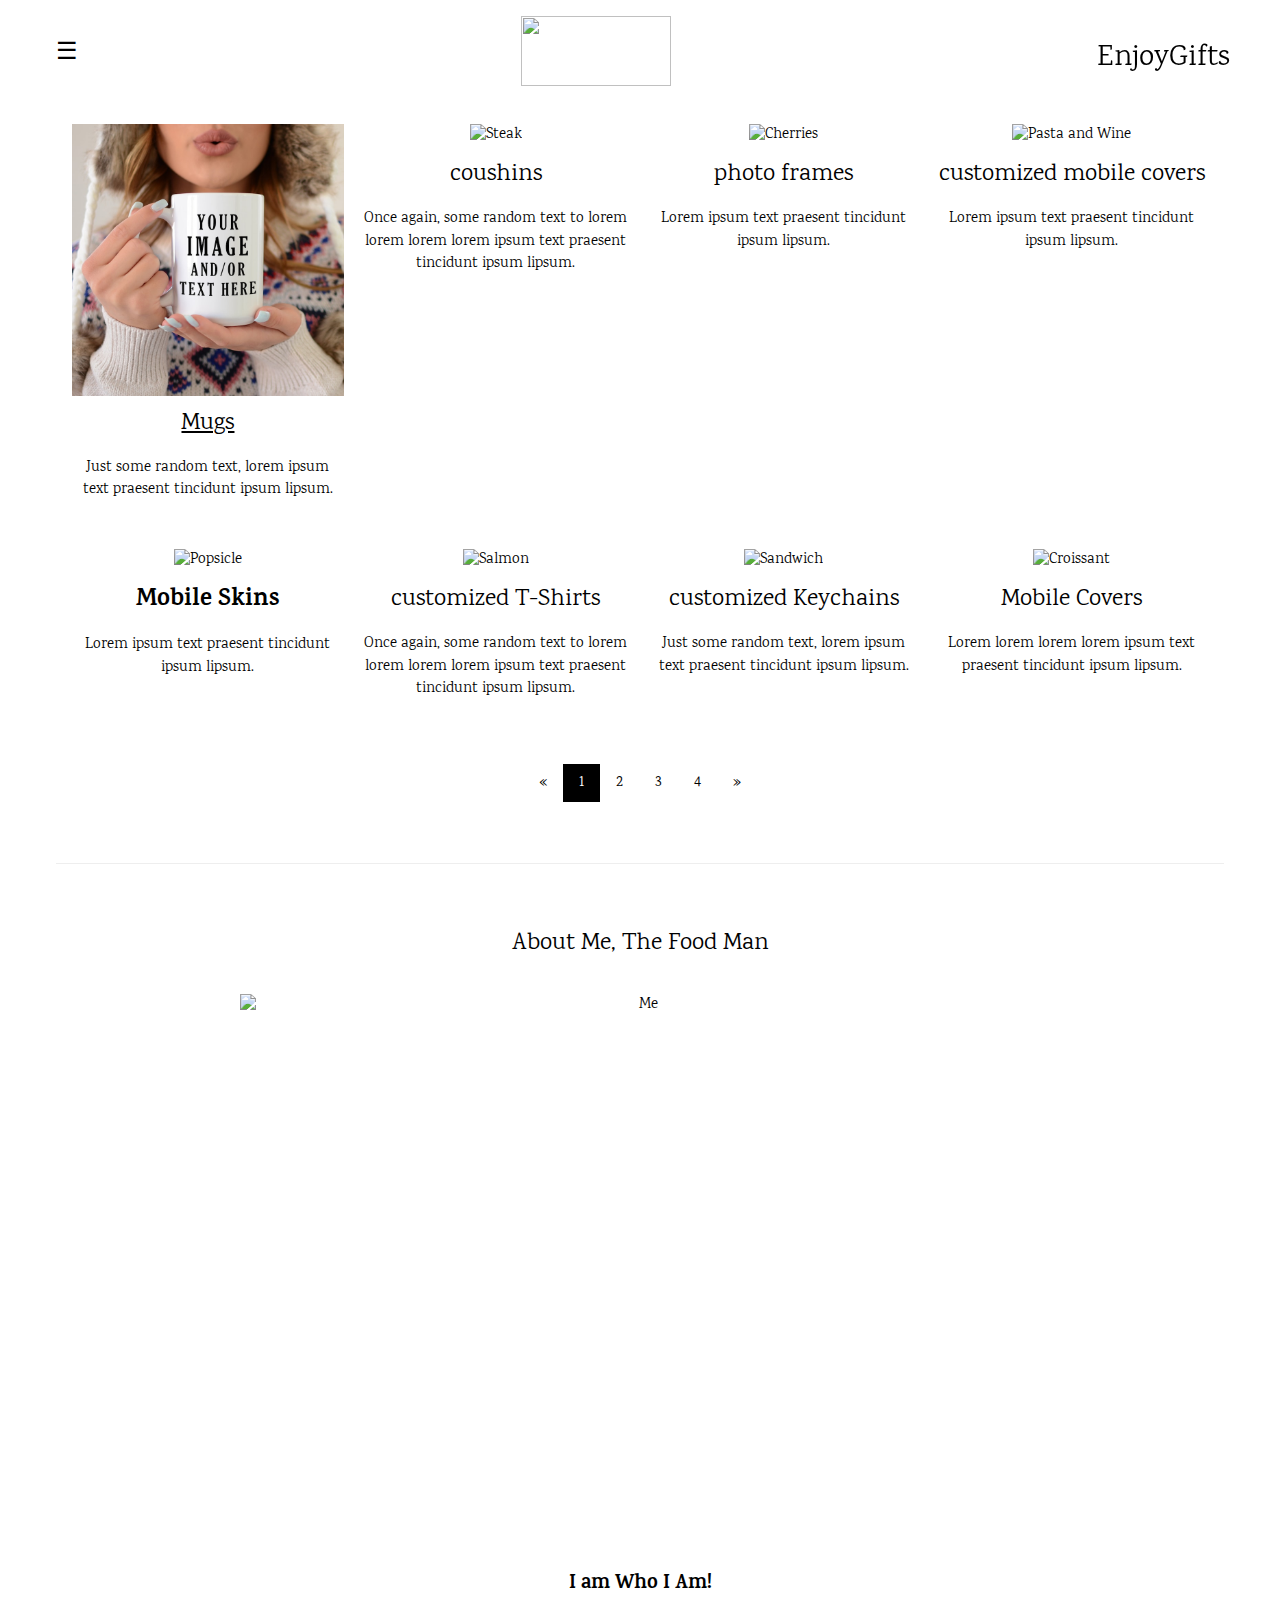
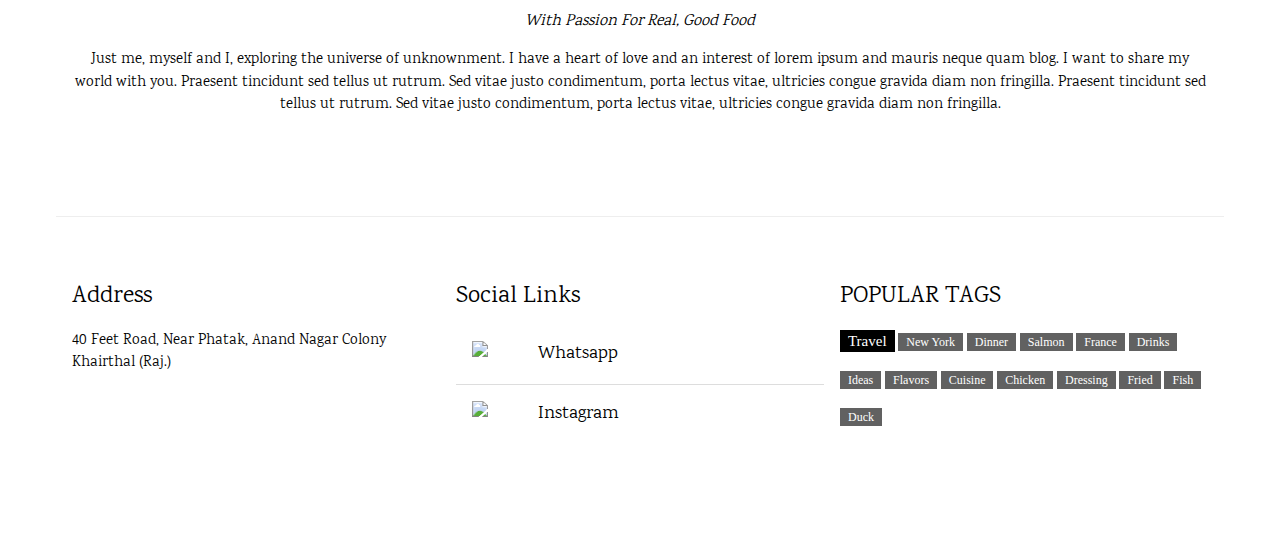
==== commit 632c824b: "Update index.html" ====
--- a/index.html
+++ b/index.html
@@ -1,7 +1,9 @@
 <!DOCTYPE html>
 <html>
 <head>
-<title>EnjoyGifts</title>
+<title>Home Page</title>
+<link rel="shortcut icon" type="image/jpg" href="https://th.bing.com/th/id/R.7fe3baa7d14308d15d0a46180d460949?rik=KnMDMWpoV%2fy82Q&riu=http%3a%2f%2fpluspng.com%2fimg-png%2ffavicon-png-favicon-1024.png&ehk=%2bqV5vS87IkGxoQ9CGodbGHtJdQuFWcL1ZerjusSBDCE%3d&risl=&pid=ImgRaw&r=0"/>
+
 <meta charset="UTF-8">
 <meta name="viewport" content="width=device-width, initial-scale=1">
 <link rel="stylesheet" href="https://www.w3schools.com/w3css/4/w3.css">
@@ -10,26 +12,43 @@
 body,h1,h2,h3,h4,h5,h6 {font-family: "Karma", sans-serif}
 .w3-bar-block .w3-bar-item {padding:20px}
 
-@media (max-width: 767px) {
-            /* On mobile screens, display 2 items in a single row */
-            .catt {
-                flex-basis: 50%;
-            }
-        }
+.logotext{
+  margin-right: 10px;
+  margin-top: 20px;
+}
 
+.hamburgerr{
+
+  margin-top: 20px;
+
+}
+
+.whatsappsocial{
+  margin-top: 1px;
+}
 </style>
 </head>
 <body>
  
 
-  
+<!-- Sidebar (hidden by default) -->
+<nav class="w3-sidebar w3-bar-block w3-card w3-top w3-xlarge w3-animate-left" style="display:none;z-index:2;width:40%;min-width:300px" id="mySidebar">
+  <a href="javascript:void(0)" onclick="w3_close()"
+  class="w3-bar-item w3-button">Back</a>
+  <a href="#food" onclick="w3_close()" class="w3-bar-item w3-button">+91 1234567890</a>
+  <a href="#about" onclick="w3_close()" class="w3-bar-item w3-button">About</a>
+</nav>
+
+
 
 <!-- Top menu -->
 <div class="w3-top">
   <div class="w3-white w3-xlarge" style="max-width:1200px;margin:auto">
-    
-    <div class="w3-right w3-padding-16">Mail</div>
-    <div class="w3-center w3-padding-16">Enjoy Gifts</div>
+    <div class="w3-button w3-padding-16 w3-left hamburgerr" onclick="w3_open()">☰</div>
+
+    <div class="w3-right w3-padding-16"><h2 class="logotext">EnjoyGifts</h2></div>
+    <div class="w3-center w3-padding-16"><img height="70px" width="150px" src="https://th.bing.com/th/id/R.16a0c60aea0cf02d3aa4d2df1fbaa22b?rik=Eo%2f4me6oHLxUVQ&riu=http%3a%2f%2fblog.kooldesignmaker.com%2fwp-content%2fuploads%2f2013%2f05%2f130.jpg&ehk=FlUAp8sogavVvADe7SE%2fnqw8sqq0bOVr2OVlB9AGS6I%3d&risl=&pid=ImgRaw&r=0"></div>
+
   </div>
 </div>
   
@@ -38,26 +57,26 @@
 
   <!-- First Photo Grid-->
   <div class="w3-row-padding w3-padding-16 w3-center" id="food">
-    <div class="w3-quarter catt">
+    <div class="w3-quarter">
       <img src="images/mugs.jpg" alt="Sandwich" style="width:100%">
       <a href="mugs.html"><h3>Mugs</h3></a>
       <p>Just some random text, lorem ipsum text praesent tincidunt ipsum lipsum.</p>
     </div>
 
-    <div class="w3-quarter catt">
+    <div class="w3-quarter">
       <img src="https://th.bing.com/th/id/OIP.R3xfTSM1gsur1kCTOHmBCQHaHa?pid=ImgDet&rs=1" alt="Steak" style="width:100%">
       <h3>coushins</h3>
       <p>Once again, some random text to lorem lorem lorem lorem ipsum text praesent tincidunt ipsum lipsum.</p>
     </div>
 
-    <div class="w3-quarter catt">
+    <div class="w3-quarter">
       <img src="https://www.yourprint.in/wp-content/uploads/2020/02/Outer_frame-1.jpg" alt="Cherries" style="width:100%">
       <h3>photo frames</h3>
       <p>Lorem ipsum text praesent tincidunt ipsum lipsum.</p>
      
     </div>
 
-    <div class="w3-quarter catt">
+    <div class="w3-quarter">
       <img src="https://th.bing.com/th/id/R.eb24a495f933b31741fbdcdda2bbf577?rik=1jDiXSdTU5iBuw&riu=http%3a%2f%2ffriendsprintart.in%2fassets%2fimages%2fproduct%2fcustom-mobile-cover_0.jpg&ehk=94FnOpjl4LTyTYEZiIiGHknenc6qB6mzD3rZr90y77Q%3d&risl=&pid=ImgRaw&r=0" alt="Pasta and Wine" style="width:100%">
       <h3>customized mobile covers</h3>
       <p>Lorem ipsum text praesent tincidunt ipsum lipsum.</p>
@@ -67,26 +86,26 @@
   
   <!-- Second Photo Grid-->
   <div class="w3-row-padding w3-padding-16 w3-center">
-    <div class="w3-quarter catt">
+    <div class="w3-quarter">
       <img src="https://www.theelocalstore.com/wp-content/uploads/2021/01/12-2048x2048.jpg" alt="Popsicle" style="width:100%">
       <h3><b>Mobile Skins</b></h3>
       <p>Lorem ipsum text praesent tincidunt ipsum lipsum.</p>
     </div>
 
-    <div class="w3-quarter catt">
+    <div class="w3-quarter">
       <img src="https://th.bing.com/th/id/OIP.wzbNHN5yARSetHjk8KFMwgHaHa?pid=ImgDet&rs=1" alt="Salmon" style="width:100%">
       <h3>customized T-Shirts</h3>
       <p>Once again, some random text to lorem lorem lorem lorem ipsum text praesent tincidunt ipsum lipsum.</p>
     </div>
 
 
-    <div class="w3-quarter catt">
+    <div class="w3-quarter">
       <img src="https://5.imimg.com/data5/YS/DK/MY-3525275/vhbkr-500x500.jpg" alt="Sandwich" style="width:100%">
       <h3>customized Keychains</h3>
       <p>Just some random text, lorem ipsum text praesent tincidunt ipsum lipsum.</p>
     </div>
 
-    <div class="w3-quarter catt">
+    <div class="w3-quarter">
       <img src="" alt="Croissant" style="width:100%">
       <h3>Mobile Covers</h3>
       <p>Lorem lorem lorem lorem ipsum text praesent tincidunt ipsum lipsum.</p>
@@ -125,20 +144,20 @@
       <h3>Address</h3>
       <p>40 Feet Road, Near Phatak, Anand Nagar Colony Khairthal (Raj.) </p>
 
-      <iframe height="100px" width="370px" src="https://www.google.com/maps/embed?pb=!1m18!1m12!1m3!1d3653782.4701065696!2d73.87811792459928!3d26.57965956694138!2m3!1f0!2f0!3f0!3m2!1i1024!2i768!4f13.1!3m3!1m2!1s0x396db6c02325aeeb%3A0x5397f1212a30f3b3!2sLucky%20Collections!5e0!3m2!1sen!2sin!4v1698584481435!5m2!1sen!2sin" width="600" height="450" style="border:0;" allowfullscreen="" loading="lazy" referrerpolicy="no-referrer-when-downgrade"></iframe>      
+      <iframe height="100px" width="340px" src="https://www.google.com/maps/embed?pb=!1m18!1m12!1m3!1d3653782.4701065696!2d73.87811792459928!3d26.57965956694138!2m3!1f0!2f0!3f0!3m2!1i1024!2i768!4f13.1!3m3!1m2!1s0x396db6c02325aeeb%3A0x5397f1212a30f3b3!2sLucky%20Collections!5e0!3m2!1sen!2sin!4v1698584481435!5m2!1sen!2sin" width="600" height="450" style="border:0;" allowfullscreen="" loading="lazy" referrerpolicy="no-referrer-when-downgrade"></iframe>      
     </div>
   
     <div class="w3-third">
       <h3>Social Links</h3>
       <ul class="w3-ul w3-hoverable">
-        <li class="w3-padding-16">
+        <li class="w3-padding-16 whatsappsocial">
           <img src="https://th.bing.com/th/id/OIP.C7zNDr2ScrV2S3AFJY60eAHaHa?pid=ImgDet&rs=1" class="w3-left w3-margin-right" style="width:50px">
-          <span mar class="w3-large">Chat On Whatsapp</span><br>
+          <span mar class="w3-large">Whatsapp</span><br>
           
         </li>
         <li class="w3-padding-16 sociallinks">
-          <a href="www.instagram.com"><img src="https://th.bing.com/th/id/OIP.jmue6n2QHBLdW5Mwa1cl8QHaHa?pid=ImgDet&rs=1" class="w3-left w3-margin-right sociallinks" style="width:50px">
-          <span class="w3-large sociallinks">Chat on Instagram</span></a><br>
+          <a href="https://www.w3schools.com/Css/css_rwd_templates.asp"><img src="https://th.bing.com/th/id/OIP.jmue6n2QHBLdW5Mwa1cl8QHaHa?pid=ImgDet&rs=1" class="w3-left w3-margin-right sociallinks" style="width:50px"></a>
+          <span class="w3-large sociallinks">Instagram</span><br>
           
         </li> 
       </ul>
